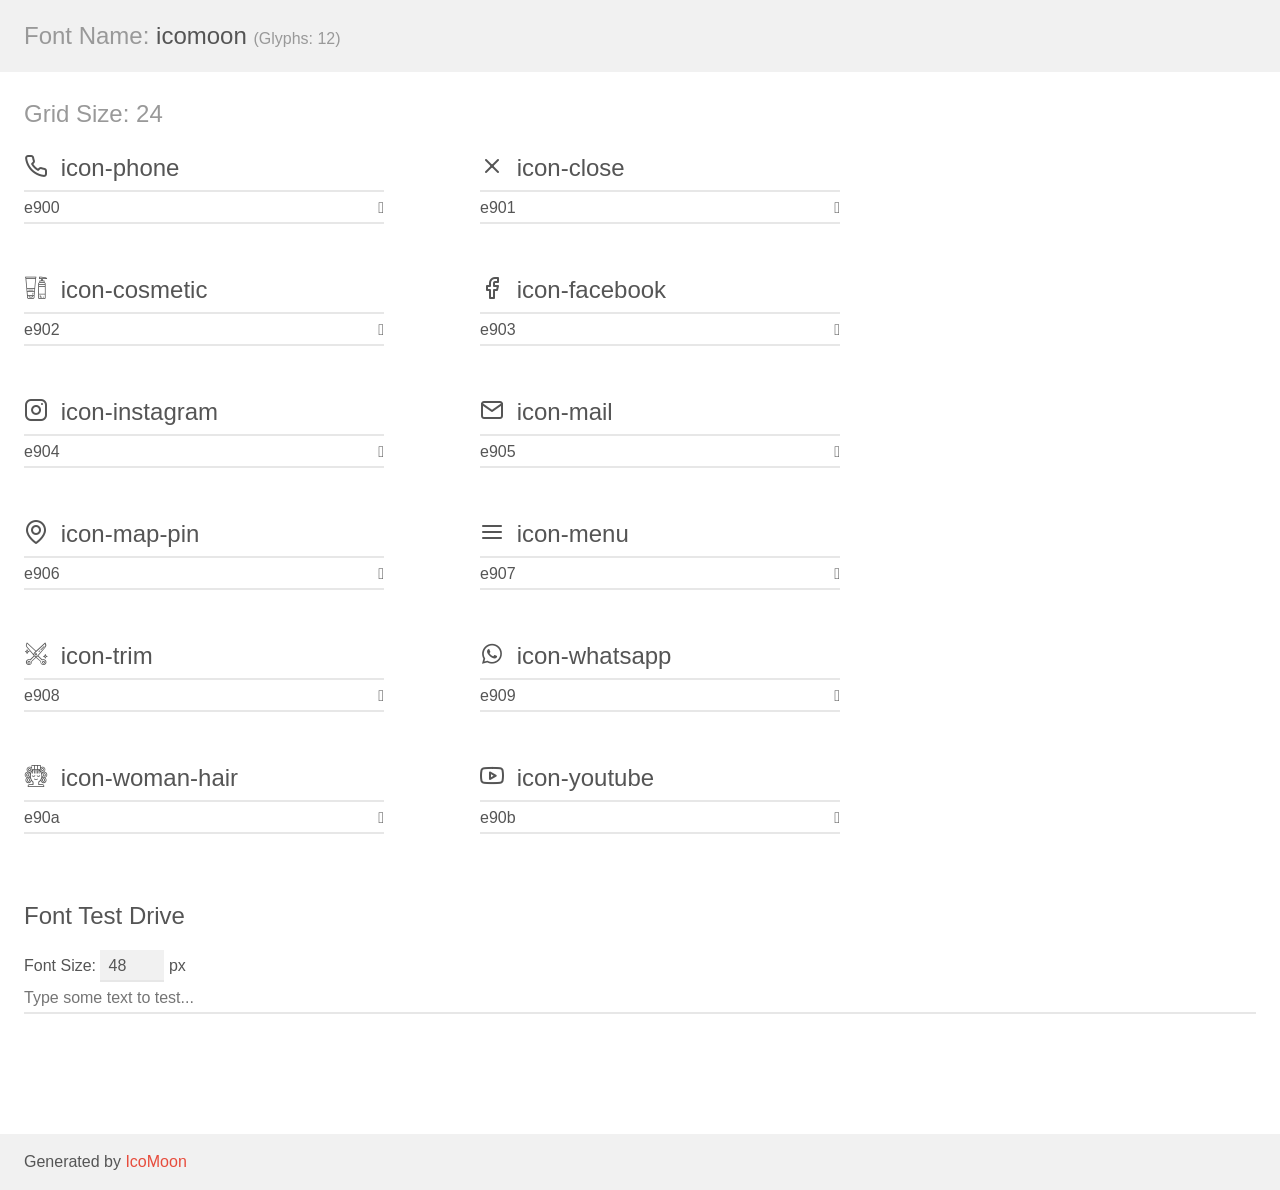
==== assets/fonts/demo.html @ f4d10135 "Segunda aula" ====
<!doctype html>
<html>
<head>
    <meta charset="utf-8">
    <title>IcoMoon Demo</title>
    <meta name="description" content="An Icon Font Generated By IcoMoon.io">
    <meta name="viewport" content="width=device-width, initial-scale=1">
    <link rel="stylesheet" href="demo-files/demo.css">
    <link rel="stylesheet" href="style.css"></head>
<body>
    <div class="bgc1 clearfix">
        <h1 class="mhmm mvm"><span class="fgc1">Font Name:</span> icomoon <small class="fgc1">(Glyphs:&nbsp;12)</small></h1>
    </div>
    <div class="clearfix mhl ptl">
        <h1 class="mvm mtn fgc1">Grid Size: 24</h1>
        <div class="glyph fs1">
            <div class="clearfix bshadow0 pbs">
                <span class="icon-phone"></span>
                <span class="mls"> icon-phone</span>
            </div>
            <fieldset class="fs0 size1of1 clearfix hidden-false">
                <input type="text" readonly value="e900" class="unit size1of2" />
                <input type="text" maxlength="1" readonly value="&#xe900;" class="unitRight size1of2 talign-right" />
            </fieldset>
            <div class="fs0 bshadow0 clearfix hidden-true">
                <span class="unit pvs fgc1">liga: </span>
                <input type="text" readonly value="" class="liga unitRight" />
            </div>
        </div>
        <div class="glyph fs1">
            <div class="clearfix bshadow0 pbs">
                <span class="icon-close"></span>
                <span class="mls"> icon-close</span>
            </div>
            <fieldset class="fs0 size1of1 clearfix hidden-false">
                <input type="text" readonly value="e901" class="unit size1of2" />
                <input type="text" maxlength="1" readonly value="&#xe901;" class="unitRight size1of2 talign-right" />
            </fieldset>
            <div class="fs0 bshadow0 clearfix hidden-true">
                <span class="unit pvs fgc1">liga: </span>
                <input type="text" readonly value="" class="liga unitRight" />
            </div>
        </div>
        <div class="glyph fs1">
            <div class="clearfix bshadow0 pbs">
                <span class="icon-cosmetic"></span>
                <span class="mls"> icon-cosmetic</span>
            </div>
            <fieldset class="fs0 size1of1 clearfix hidden-false">
                <input type="text" readonly value="e902" class="unit size1of2" />
                <input type="text" maxlength="1" readonly value="&#xe902;" class="unitRight size1of2 talign-right" />
            </fieldset>
            <div class="fs0 bshadow0 clearfix hidden-true">
                <span class="unit pvs fgc1">liga: </span>
                <input type="text" readonly value="" class="liga unitRight" />
            </div>
        </div>
        <div class="glyph fs1">
            <div class="clearfix bshadow0 pbs">
                <span class="icon-facebook"></span>
                <span class="mls"> icon-facebook</span>
            </div>
            <fieldset class="fs0 size1of1 clearfix hidden-false">
                <input type="text" readonly value="e903" class="unit size1of2" />
                <input type="text" maxlength="1" readonly value="&#xe903;" class="unitRight size1of2 talign-right" />
            </fieldset>
            <div class="fs0 bshadow0 clearfix hidden-true">
                <span class="unit pvs fgc1">liga: </span>
                <input type="text" readonly value="" class="liga unitRight" />
            </div>
        </div>
        <div class="glyph fs1">
            <div class="clearfix bshadow0 pbs">
                <span class="icon-instagram"></span>
                <span class="mls"> icon-instagram</span>
            </div>
            <fieldset class="fs0 size1of1 clearfix hidden-false">
                <input type="text" readonly value="e904" class="unit size1of2" />
                <input type="text" maxlength="1" readonly value="&#xe904;" class="unitRight size1of2 talign-right" />
            </fieldset>
            <div class="fs0 bshadow0 clearfix hidden-true">
                <span class="unit pvs fgc1">liga: </span>
                <input type="text" readonly value="" class="liga unitRight" />
            </div>
        </div>
        <div class="glyph fs1">
            <div class="clearfix bshadow0 pbs">
                <span class="icon-mail"></span>
                <span class="mls"> icon-mail</span>
            </div>
            <fieldset class="fs0 size1of1 clearfix hidden-false">
                <input type="text" readonly value="e905" class="unit size1of2" />
                <input type="text" maxlength="1" readonly value="&#xe905;" class="unitRight size1of2 talign-right" />
            </fieldset>
            <div class="fs0 bshadow0 clearfix hidden-true">
                <span class="unit pvs fgc1">liga: </span>
                <input type="text" readonly value="" class="liga unitRight" />
            </div>
        </div>
        <div class="glyph fs1">
            <div class="clearfix bshadow0 pbs">
                <span class="icon-map-pin"></span>
                <span class="mls"> icon-map-pin</span>
            </div>
            <fieldset class="fs0 size1of1 clearfix hidden-false">
                <input type="text" readonly value="e906" class="unit size1of2" />
                <input type="text" maxlength="1" readonly value="&#xe906;" class="unitRight size1of2 talign-right" />
            </fieldset>
            <div class="fs0 bshadow0 clearfix hidden-true">
                <span class="unit pvs fgc1">liga: </span>
                <input type="text" readonly value="" class="liga unitRight" />
            </div>
        </div>
        <div class="glyph fs1">
            <div class="clearfix bshadow0 pbs">
                <span class="icon-menu"></span>
                <span class="mls"> icon-menu</span>
            </div>
            <fieldset class="fs0 size1of1 clearfix hidden-false">
                <input type="text" readonly value="e907" class="unit size1of2" />
                <input type="text" maxlength="1" readonly value="&#xe907;" class="unitRight size1of2 talign-right" />
            </fieldset>
            <div class="fs0 bshadow0 clearfix hidden-true">
                <span class="unit pvs fgc1">liga: </span>
                <input type="text" readonly value="" class="liga unitRight" />
            </div>
        </div>
        <div class="glyph fs1">
            <div class="clearfix bshadow0 pbs">
                <span class="icon-trim"></span>
                <span class="mls"> icon-trim</span>
            </div>
            <fieldset class="fs0 size1of1 clearfix hidden-false">
                <input type="text" readonly value="e908" class="unit size1of2" />
                <input type="text" maxlength="1" readonly value="&#xe908;" class="unitRight size1of2 talign-right" />
            </fieldset>
            <div class="fs0 bshadow0 clearfix hidden-true">
                <span class="unit pvs fgc1">liga: </span>
                <input type="text" readonly value="" class="liga unitRight" />
            </div>
        </div>
        <div class="glyph fs1">
            <div class="clearfix bshadow0 pbs">
                <span class="icon-whatsapp"></span>
                <span class="mls"> icon-whatsapp</span>
            </div>
            <fieldset class="fs0 size1of1 clearfix hidden-false">
                <input type="text" readonly value="e909" class="unit size1of2" />
                <input type="text" maxlength="1" readonly value="&#xe909;" class="unitRight size1of2 talign-right" />
            </fieldset>
            <div class="fs0 bshadow0 clearfix hidden-true">
                <span class="unit pvs fgc1">liga: </span>
                <input type="text" readonly value="" class="liga unitRight" />
            </div>
        </div>
        <div class="glyph fs1">
            <div class="clearfix bshadow0 pbs">
                <span class="icon-woman-hair"></span>
                <span class="mls"> icon-woman-hair</span>
            </div>
            <fieldset class="fs0 size1of1 clearfix hidden-false">
                <input type="text" readonly value="e90a" class="unit size1of2" />
                <input type="text" maxlength="1" readonly value="&#xe90a;" class="unitRight size1of2 talign-right" />
            </fieldset>
            <div class="fs0 bshadow0 clearfix hidden-true">
                <span class="unit pvs fgc1">liga: </span>
                <input type="text" readonly value="" class="liga unitRight" />
            </div>
        </div>
        <div class="glyph fs1">
            <div class="clearfix bshadow0 pbs">
                <span class="icon-youtube"></span>
                <span class="mls"> icon-youtube</span>
            </div>
            <fieldset class="fs0 size1of1 clearfix hidden-false">
                <input type="text" readonly value="e90b" class="unit size1of2" />
                <input type="text" maxlength="1" readonly value="&#xe90b;" class="unitRight size1of2 talign-right" />
            </fieldset>
            <div class="fs0 bshadow0 clearfix hidden-true">
                <span class="unit pvs fgc1">liga: </span>
                <input type="text" readonly value="" class="liga unitRight" />
            </div>
        </div>
    </div>

    <!--[if gt IE 8]><!-->
    <div class="mhl clearfix mbl">
        <h1>Font Test Drive</h1>
        <label>
            Font Size: <input id="fontSize" type="number" class="textbox0 mbm"
            min="8" value="48" />
            px
        </label>
        <input id="testText" type="text" class="phl size1of1 mvl"
        placeholder="Type some text to test..." value=""/>
        <div id="testDrive" class="icon-" style="font-family: icomoon">&nbsp;
        </div>
    </div>
    <!--<![endif]-->
    <div class="bgc1 clearfix">
        <p class="mhl">Generated by <a href="https://icomoon.io/app">IcoMoon</a></p>
    </div>

    <script src="demo-files/demo.js"></script>
</body>
</html>
---- assets/fonts/demo-files/demo.css ----
body {
  padding: 0;
  margin: 0;
  font-family: sans-serif;
  font-size: 1em;
  line-height: 1.5;
  color: #555;
  background: #fff;
}
h1 {
  font-size: 1.5em;
  font-weight: normal;
}
small {
  font-size: .66666667em;
}
a {
  color: #e74c3c;
  text-decoration: none;
}
a:hover, a:focus {
  box-shadow: 0 1px #e74c3c;
}
.bshadow0, input {
  box-shadow: inset 0 -2px #e7e7e7;
}
input:hover {
  box-shadow: inset 0 -2px #ccc;
}
input, fieldset {
  font-family: sans-serif;
  font-size: 1em;
  margin: 0;
  padding: 0;
  border: 0;
}
input {
  color: inherit;
  line-height: 1.5;
  height: 1.5em;
  padding: .25em 0;
}
input:focus {
  outline: none;
  box-shadow: inset 0 -2px #449fdb;
}
.glyph {
  font-size: 16px;
  width: 15em;
  padding-bottom: 1em;
  margin-right: 4em;
  margin-bottom: 1em;
  float: left;
  overflow: hidden;
}
.liga {
  width: 80%;
  width: calc(100% - 2.5em);
}
.talign-right {
  text-align: right;
}
.talign-center {
  text-align: center;
}
.bgc1 {
  background: #f1f1f1;
}
.fgc1 {
  color: #999;
}
.fgc0 {
  color: #000;
}
p {
  margin-top: 1em;
  margin-bottom: 1em;
}
.mvm {
  margin-top: .75em;
  margin-bottom: .75em;
}
.mtn {
  margin-top: 0;
}
.mtl, .mal {
  margin-top: 1.5em;
}
.mbl, .mal {
  margin-bottom: 1.5em;
}
.mal, .mhl {
  margin-left: 1.5em;
  margin-right: 1.5em;
}
.mhmm {
  margin-left: 1em;
  margin-right: 1em;
}
.mls {
  margin-left: .25em;
}
.ptl {
  padding-top: 1.5em;
}
.pbs, .pvs {
  padding-bottom: .25em;
}
.pvs, .pts {
  padding-top: .25em;
}
.unit {
  float: left;
}
.unitRight {
  float: right;
}
.size1of2 {
  width: 50%;
}
.size1of1 {
  width: 100%;
}
.clearfix:before, .clearfix:after {
  content: " ";
  display: table;
}
.clearfix:after {
  clear: both;
}
.hidden-true {
  display: none;
}
.textbox0 {
  width: 3em;
  background: #f1f1f1;
  padding: .25em .5em;
  line-height: 1.5;
  height: 1.5em;
}
#testDrive {
  display: block;
  padding-top: 24px;
  line-height: 1.5;
}
.fs0 {
  font-size: 16px;
}
.fs1 {
  font-size: 24px;
}
---- assets/fonts/style.css ----
@font-face {
  font-family: 'icomoon';
  src:  url('fonts/icomoon.eot?p1ns1i');
  src:  url('fonts/icomoon.eot?p1ns1i#iefix') format('embedded-opentype'),
    url('fonts/icomoon.ttf?p1ns1i') format('truetype'),
    url('fonts/icomoon.woff?p1ns1i') format('woff'),
    url('fonts/icomoon.svg?p1ns1i#icomoon') format('svg');
  font-weight: normal;
  font-style: normal;
  font-display: block;
}

[class^="icon-"], [class*=" icon-"] {
  /* use !important to prevent issues with browser extensions that change fonts */
  font-family: 'icomoon' !important;
  speak: never;
  font-style: normal;
  font-weight: normal;
  font-variant: normal;
  text-transform: none;
  line-height: 1;

  /* Better Font Rendering =========== */
  -webkit-font-smoothing: antialiased;
  -moz-osx-font-smoothing: grayscale;
}

.icon-phone:before {
  content: "\e900";
}
.icon-close:before {
  content: "\e901";
}
.icon-cosmetic:before {
  content: "\e902";
}
.icon-facebook:before {
  content: "\e903";
}
.icon-instagram:before {
  content: "\e904";
}
.icon-mail:before {
  content: "\e905";
}
.icon-map-pin:before {
  content: "\e906";
}
.icon-menu:before {
  content: "\e907";
}
.icon-trim:before {
  content: "\e908";
}
.icon-whatsapp:before {
  content: "\e909";
}
.icon-woman-hair:before {
  content: "\e90a";
}
.icon-youtube:before {
  content: "\e90b";
}
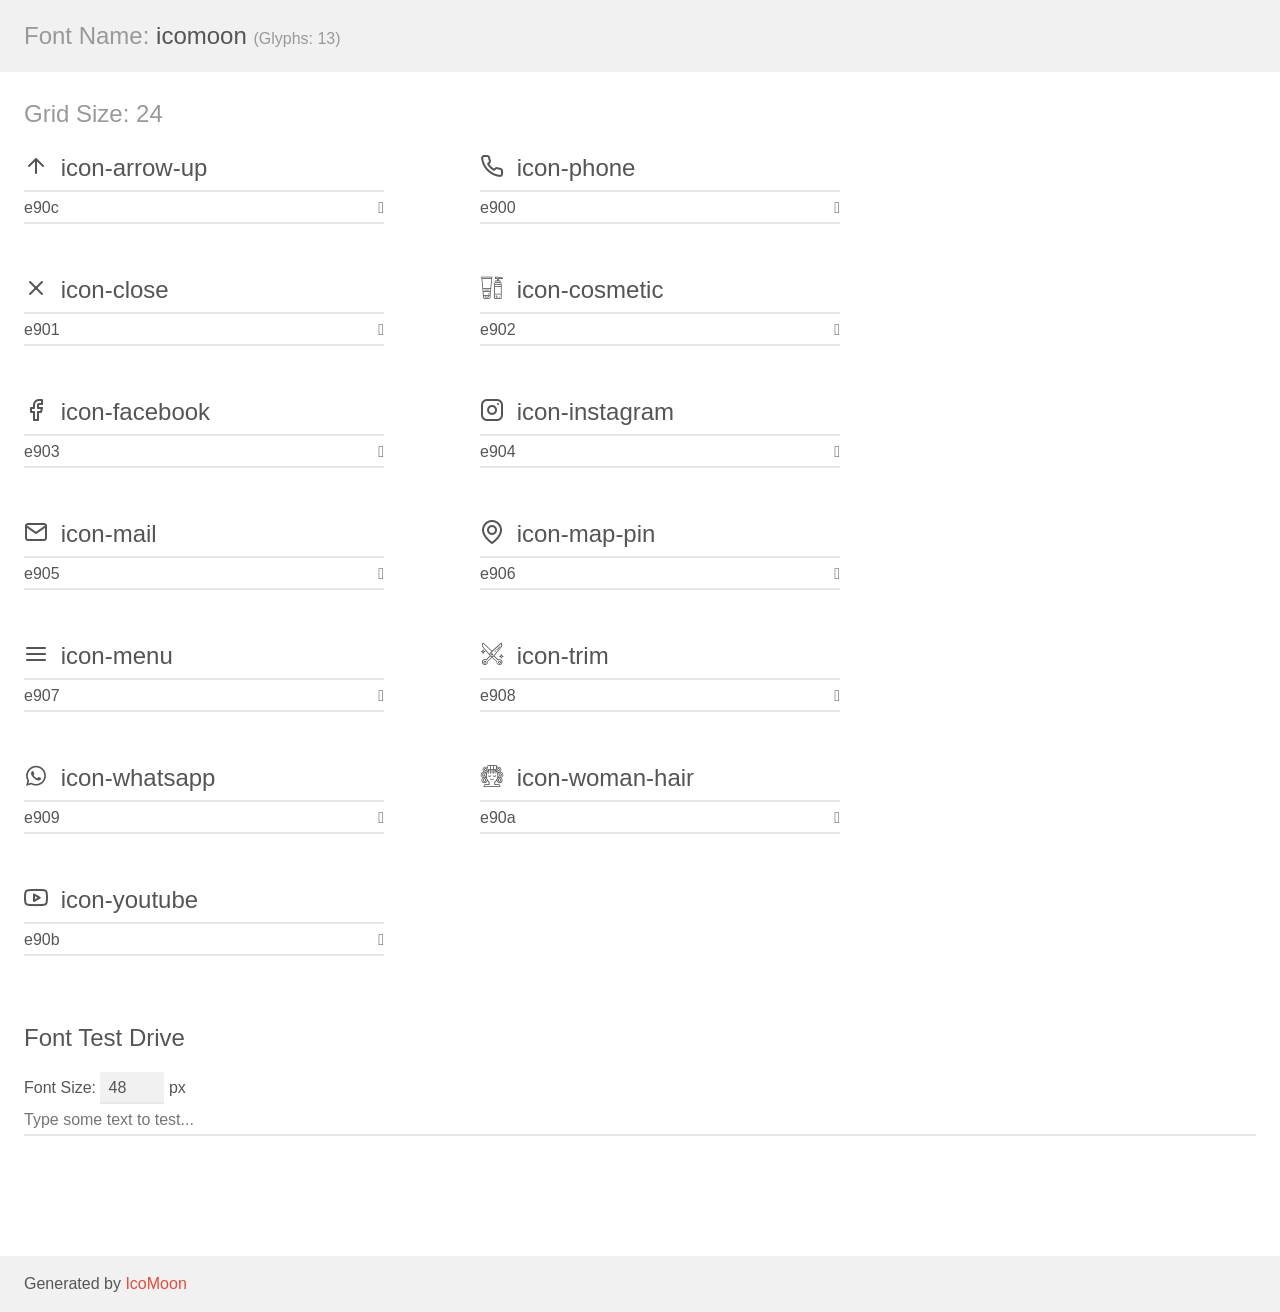
==== commit d5b8f29a: "Quarta Aula" ====
--- a/assets/fonts/demo.html
+++ b/assets/fonts/demo.html
@@ -9,10 +9,24 @@
     <link rel="stylesheet" href="style.css"></head>
 <body>
     <div class="bgc1 clearfix">
-        <h1 class="mhmm mvm"><span class="fgc1">Font Name:</span> icomoon <small class="fgc1">(Glyphs:&nbsp;12)</small></h1>
+        <h1 class="mhmm mvm"><span class="fgc1">Font Name:</span> icomoon <small class="fgc1">(Glyphs:&nbsp;13)</small></h1>
     </div>
     <div class="clearfix mhl ptl">
         <h1 class="mvm mtn fgc1">Grid Size: 24</h1>
+        <div class="glyph fs1">
+            <div class="clearfix bshadow0 pbs">
+                <span class="icon-arrow-up"></span>
+                <span class="mls"> icon-arrow-up</span>
+            </div>
+            <fieldset class="fs0 size1of1 clearfix hidden-false">
+                <input type="text" readonly value="e90c" class="unit size1of2" />
+                <input type="text" maxlength="1" readonly value="&#xe90c;" class="unitRight size1of2 talign-right" />
+            </fieldset>
+            <div class="fs0 bshadow0 clearfix hidden-true">
+                <span class="unit pvs fgc1">liga: </span>
+                <input type="text" readonly value="" class="liga unitRight" />
+            </div>
+        </div>
         <div class="glyph fs1">
             <div class="clearfix bshadow0 pbs">
                 <span class="icon-phone"></span>
--- a/assets/fonts/style.css
+++ b/assets/fonts/style.css
@@ -1,10 +1,10 @@
 @font-face {
   font-family: 'icomoon';
-  src:  url('fonts/icomoon.eot?p1ns1i');
-  src:  url('fonts/icomoon.eot?p1ns1i#iefix') format('embedded-opentype'),
-    url('fonts/icomoon.ttf?p1ns1i') format('truetype'),
-    url('fonts/icomoon.woff?p1ns1i') format('woff'),
-    url('fonts/icomoon.svg?p1ns1i#icomoon') format('svg');
+  src:  url('fonts/icomoon.eot?27lhn');
+  src:  url('fonts/icomoon.eot?27lhn#iefix') format('embedded-opentype'),
+    url('fonts/icomoon.ttf?27lhn') format('truetype'),
+    url('fonts/icomoon.woff?27lhn') format('woff'),
+    url('fonts/icomoon.svg?27lhn#icomoon') format('svg');
   font-weight: normal;
   font-style: normal;
   font-display: block;
@@ -25,6 +25,9 @@
   -moz-osx-font-smoothing: grayscale;
 }
 
+.icon-arrow-up:before {
+  content: "\e90c";
+}
 .icon-phone:before {
   content: "\e900";
 }
